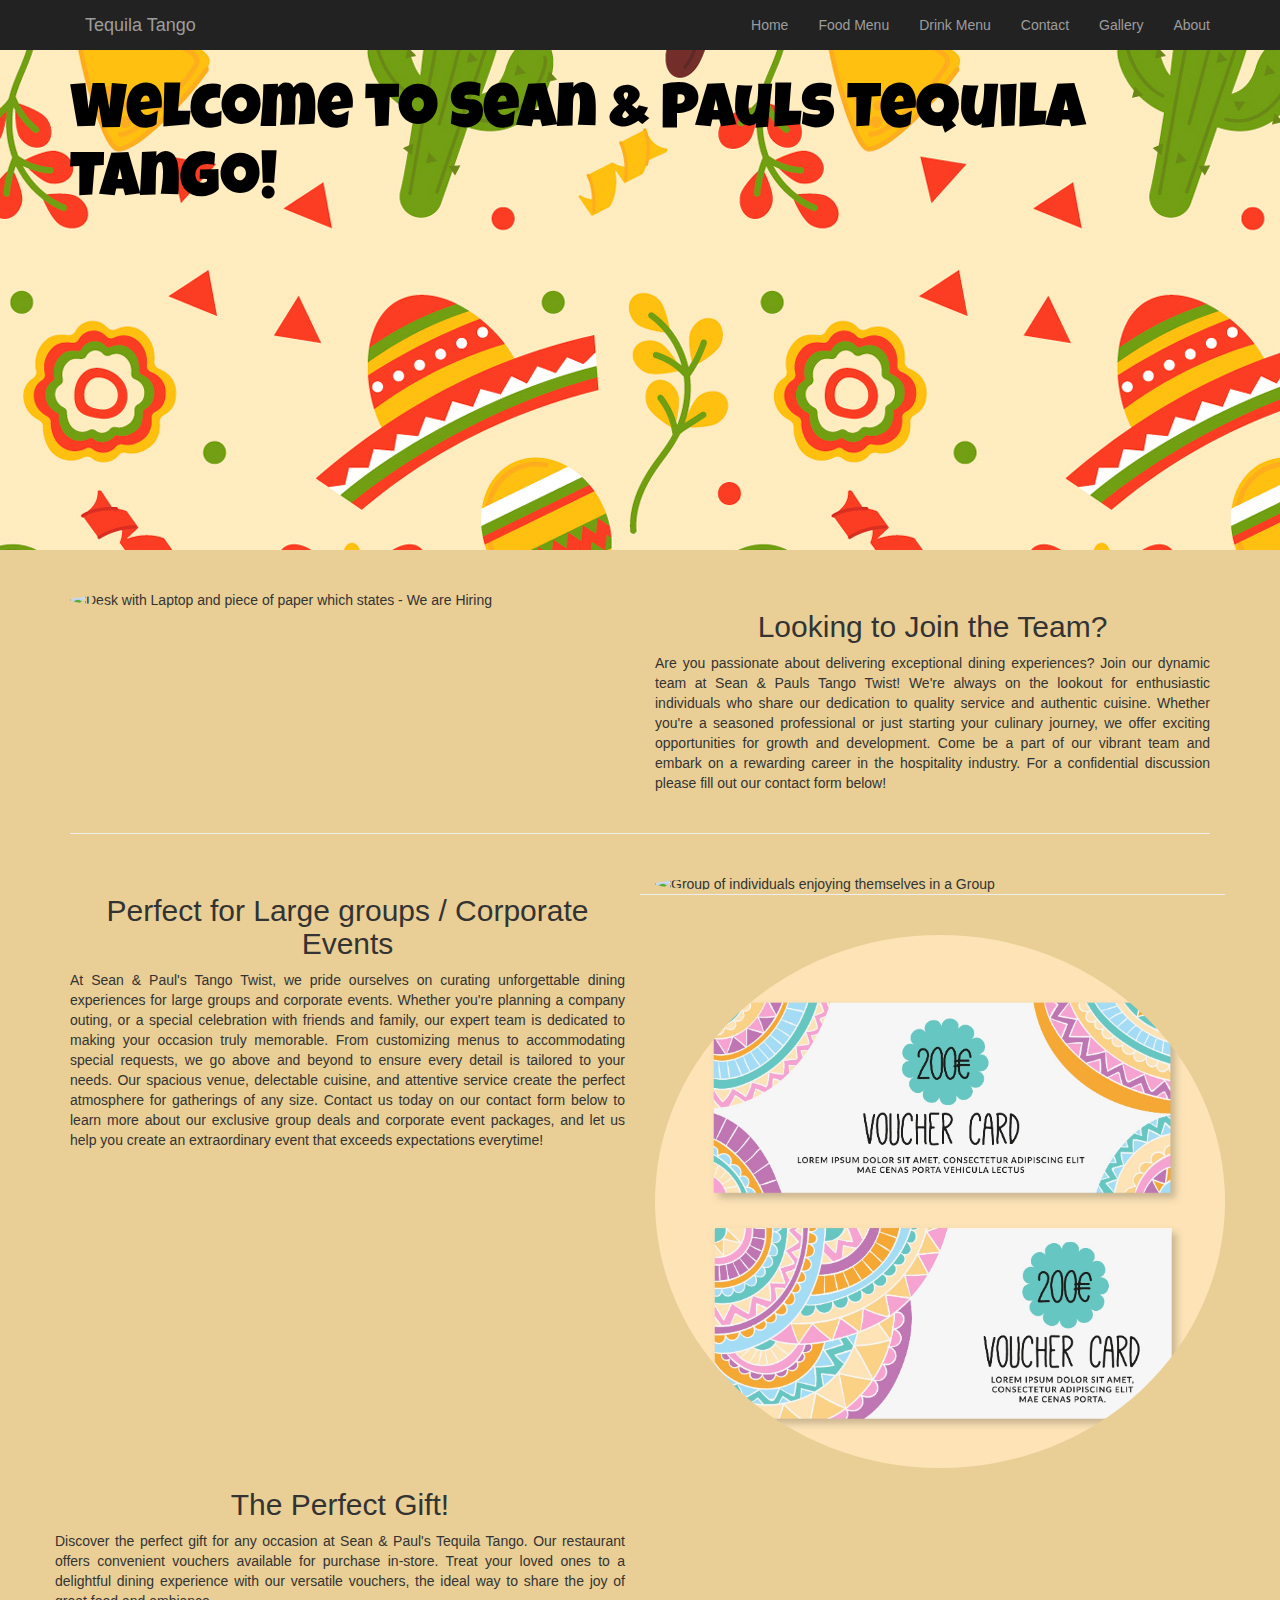
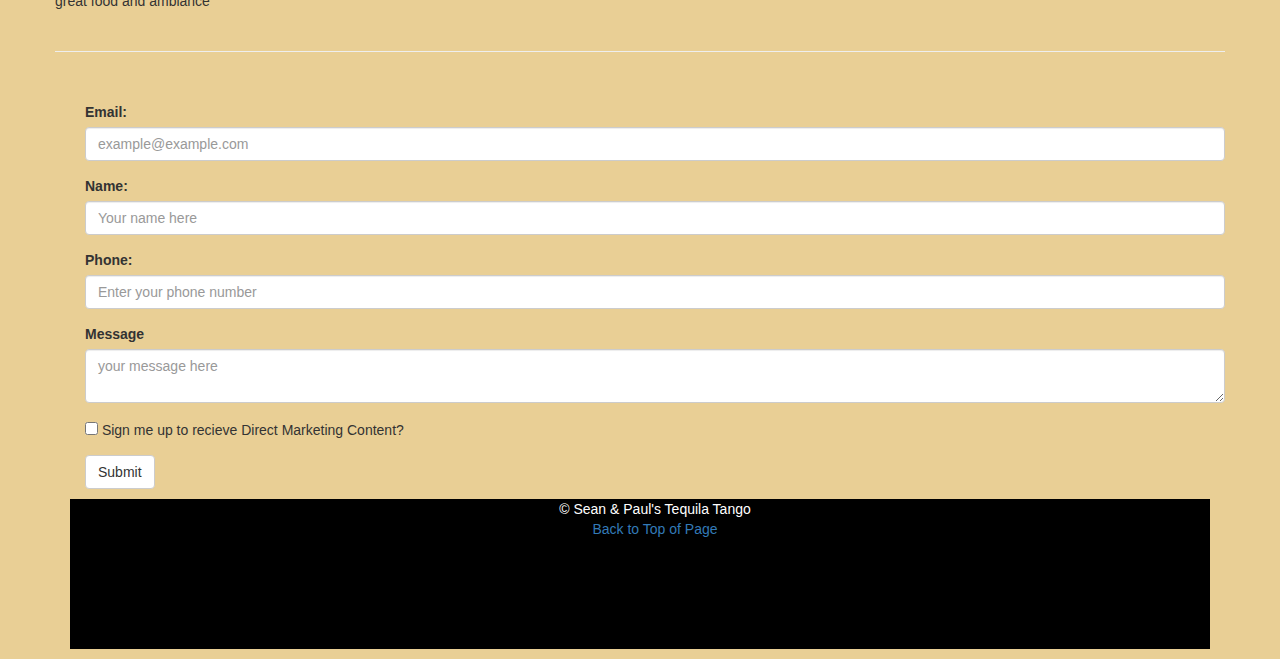
==== index.html @ deeb533d "tagline changes" ====
<!DOCTYPE html>
<html lang="en">

<head>
    <meta charset="UTF-8">
    <meta name="viewport" content="width=device-width, initial-scale=1.0">
    <link rel="stylesheet" href="https://cdn.jsdelivr.net/npm/bootstrap@3.3.7/dist/css/bootstrap.min.css">
    <link rel="stylesheet" href="style/style.css" />
	<link href="https://fonts.googleapis.com/css2?family=Fugaz+One&family=Luckiest+Guy&display=swap" rel="stylesheet">

    <title> Mexican Restaurant</title>
        
</head>



<body>
    <div class="navbar-static-top navbar-inverse" id="home">

        <div class="container">

            <div class="navbar-brand">

                <!-- We use "#" so that the page does not reload when we clink a link -->
                <!-- <a href="index.html" --> Tequila Tango

            </div>

            <button class="navbar-toggle" data-toggle="collapse" data-target=".navHeaderCollapse">
                <span class="sr-only">Toggle navigation</span>
                <span class="icon-bar"></span>
                <span class="icon-bar"></span>
                <span class="icon-bar"></span>
            
            </button>

            <div class="collapse navbar-collapse navHeaderCollapse">
                <!--Collapses menu - mobile view -->

                <ul class="nav navbar-nav navbar-right">

                    <li><a href="index.html">Home</a></li>
                    <li><a href="food-menu.html">Food Menu</a></li>
                    <li><a href="drink-menu.html">Drink Menu</a></li>
                    <li><a href="#contact">Contact</a></li>
                    <li><a href="gallery.html">Gallery</a></li>
                    <li><a href="about.html">About</a></li>


                </ul>

            </div>
        </div>



    </div>

    <div class="jumbotron">
        <div class="container">
            <h1>Welcome to Sean & Pauls Tequila Tango! </h1>
            <p></p>
            <!-- <p><a href="https://github.com/PMM217" target="_blank" class="btn btn-primary btn-lg">GitHub</a></p>  -->
        </div>
    </div>


    <div class="alt1 padding">

        <!-- <div class="container">
            <div class="row">

                <div class="col-md-4">

                    <h2 class="text-center">ColumnOne</h2>
                    <p class="text-justify"> Lorem ipsum dolor sit amet consectetur adipisicing elit. Voluptas sint cum
                        assumenda nostrum optio. Dolore sapiente suscipit voluptates repellat voluptatem perspiciatis
                        iusto? Magni molestiae, accusamus qui praesentium illum soluta assumenda.</p>
                    <a href="#" class="btn btn-default"> Tell me more..</a>

                </div>

                <div class="col-md-4">

                    <h2 class="text-center">ColumnTwo</h2>
                    <p class="text-justify">Lorem ipsum dolor sit amet consectetur adipisicing elit. Pariatur doloribus
                        iste ducimus, commodi animi maiores ipsum adipisci labore cupiditate, iusto maxime nostrum hic
                        suscipit omnis. Ratione necessitatibus ipsam ut illo?</p>
                    <a href="#" class="btn btn-default"> Tell me more..</a>

                </div>

                <div class="col-md-4">

                    <h2 class="text-center">ColumnThree</h2>
                    <p class="text-justify">Lorem ipsum dolor, sit amet consectetur adipisicing elit. Sapiente, pariatur
                        fugit optio nobis tenetur alias! Earum adipisci iste praesentium provident cupiditate, dolorem
                        quisquam libero, ab facilis impedit possimus quia error.</p>
                    <a href="#" class="btn btn-default"> Tell me more..</a>

                </div>

            </div> -->

        <div class="container">
            <!-- image gallery -->

            <div class="row padding">

                <div class="col-md-6">
                    <div class="image-container">

                    <img src="Img/1.png" class="img-circle img-responsive" alt="Desk with Laptop and piece of paper which states - We are Hiring" onclick="showText(1)" />
                    <div class="image-text" id="text1">Desk with Laptop and piece of paper which states - We are Hiring</div>
                    <script src="js/showText.js"></script>
                    
                    <!-- alt should be always added for SEO + Assessibilty -->
                </div>
         </div>

                <div class="col-md-6">
                    <h2 class="text-center">Looking to Join the Team?</h2>
                    <p class="text-justify">Are you passionate about delivering exceptional dining experiences? Join
                        our dynamic team at Sean & Pauls Tango Twist! We're always on the lookout for enthusiastic
                        individuals who share
                        our dedication to quality service and authentic cuisine. Whether you're a seasoned professional
                        or just starting your culinary journey, we offer exciting opportunities for growth and
                        development. Come be a part of our vibrant team and embark on a rewarding career in the
                        hospitality industry. For a confidential discussion please fill out our contact form below! </p>

                </div>
            </div>
            <hr />


            <div class="row padding">
                <div class="col-md-6">
                    <h2 class="text-center"> Perfect for Large groups / Corporate Events</h2>

                    <p class="text-justify">At Sean & Paul's Tango Twist, we pride ourselves on curating unforgettable
                        dining experiences
                        for large groups and corporate events. Whether you're planning a company outing, or a special
                        celebration with friends and family, our expert team is dedicated to making
                        your occasion truly memorable. From customizing menus to accommodating special requests, we go
                        above and beyond to ensure every detail is tailored to your needs. Our spacious venue,
                        delectable cuisine, and attentive service create the perfect atmosphere for gatherings of any
                        size. Contact us today on our contact form below to learn more about our exclusive group deals
                        and corporate event
                        packages, and let us help you create an extraordinary event that exceeds expectations everytime!
                    </p>

                </div>


                <div class="col-md-6">
                    <div class="image-container">
					<img src="Img/people.png" class="img-circle img-responsive" alt="Group of individuals enjoying themselves in a Group" onclick="showText(2)"/>
					<div class="image-text" id="text2">Group of individuals enjoying themselves in a Group</div>
                    <script src="js/showText.js"></script>


                </div>
            </div>

            <hr />

            <div class="row padding">

				<div class="col-md-6">
					<div class="image-container">
                    <img src="Img/3.png" class="img-circle img-responsive" alt="Photograph of our Personalised Voucher" onclick="showText(3)"/>
					<div class="image-text" id="text3">Photograph of our Personalised Voucher</div>
                    <script src="js/showText.js"></script>
					
                </div>
			
			</div>

                <div class="col-md-6">
                    <h2 class="text-center">The Perfect Gift!</h2>
                    <p class="text-justify">Discover the perfect gift for any occasion at Sean & Paul's Tequila Tango. Our restaurant
                        offers convenient vouchers available for purchase in-store. Treat your loved ones to a
                        delightful dining experience with our versatile vouchers, the ideal way to share the joy of
                        great food and ambiance</p>



                </div>

            </div>

            <hr />


        </div>


        <div class="container padding" id="contact">

            <form role="form" onsubmit="return validateForm();">

                <!-- Class form group seperates everything and presents it in a nice manner -->
                <!-- allows someone with screen reader to jump directly to contact form using their keyboard - great for asseccibility purposes -->

                <div class="form-group">

                    <label for="email">Email:</label>
                    <input type="email" class="form-control" id="email" name="email"
                        placeholder="example@example.com" />
                    <span id="emailError" class="text-danger"></span>

                </div>

                <div class="form-group">
                    <label for="name">Name:</label>
                    <input type="text" class="form-control" id="name" name="name" placeholder="Your name here" />
                    <span id="nameError" class="text-danger"></span>

                </div>
                
                <div class="form-group">
                    <label for="phone">Phone:</label>
                    <input type="tel" class="form-control" id="phone" name="phone" placeholder="Enter your phone number" />
                    <span id="phoneError" class="text-danger"></span>
                </div>

                <div class="form-group">
                    <label for="message">Message</label>
                    <textarea class="form-control" name="message" id="message"
                        placeholder="your message here"></textarea>
                    <span id="messageError" class="text-danger"></span>

                </div>
                <div class="form-group">
                    <input type="checkbox" /> Sign me up to recieve Direct Marketing Content?
                </div>
                <button type="Submit" class="btn btn-default">Submit</button>


            </form>


        </div>


        <div class="alt2">

            <div class="container">

                <footer> &copy; Sean & Paul's Tequila Tango<br /><a href="#home">Back to Top of Page</a></footer>

            </div>

        </div>

        <script src="https://code.jquery.com/jquery-3.5.1.min.js"></script>
        <script src="https://maxcdn.bootstrapcdn.com/bootstrap/3.3.7/js/bootstrap.min.js"
                integrity="sha384-Tc5IQib027qvyjSMfHjOMaLkfuWVxZxUPnCJA7l2mCWNIpG9mGCD8wGNIcPD7Txa" crossorigin="anonymous">
        </script>
        <!-- <script src=>"https://code.jquery.com/jquery-1.12.4.min.js"</script>    Smooth Scrolling did not work with this version -->

        <!-- <script src="https://maxcdn.bootstrapcdn.com/bootstrap/3.3.7/js/bootstrap.min.js"></script> -->


        <!--  wrap smooth scrolling script inside a document ready function. This ensures that the script runs after the DOM has fully loaded: -->

        <!-- //Smooth scrolling script here    -->
        <script>
            $(document).ready(function () {});

            // https://css-tricks.com/snippets/jquery/smooth-scrolling/

            // Select all links with hashes
            $('a[href*="#"]')
                // Remove links that don't actually link to anything
                .not('[href="#"]')
                .not('[href="#0"]')
                .click(function (event) {
                    // On-page links
                    if (
                        location.pathname.replace(/^\//, '') == this.pathname.replace(/^\//, '') &&
                        location.hostname == this.hostname
                    ) {
                        // Figure out element to scroll to
                        var target = $(this.hash);
                        target = target.length ? target : $('[name=' + this.hash.slice(1) + ']');
                        // Does a scroll target exist?
                        if (target.length) {
                            // Only prevent default if animation is actually gonna happen
                            event.preventDefault();
                            $('html, body').animate({
                                scrollTop: target.offset().top
                            }, 1000, function () {
                                // Callback after animation
                                // Must change focus!
                                var $target = $(target);
                                $target.focus();
                                if ($target.is(":focus")) { // Checking if the target was focused
                                    return false;
                                } else {
                                    $target.attr('tabindex',
                                        '-1'); // Adding tabindex for elements not focusable
                                    $target.focus(); // Set focus again
                                };
                            });
                        }
                    }
                });
            
              </script>


</body>

<script src="js/validateForm.js"></script> 


</html>
---- style/style.css ----
.jumbotron{

background-image: url('../Img/homepageBackground.jpg');
background-attachment:fixed;
min-height:500px;
margin-bottom:0px;
font-family: "Luckiest Guy", cursive;
font-weight: 400;
font-style: normal;
color: black;
background-color: rgba(255, 255, 255, 0.6); 
padding: 10px;

}

.alt1{

    background: #e9cf95;
    min-height: 400px;

}

.padding{
    padding-top:20px;
    padding-bottom: 10px;

}

.alt2{

background:#000000;
min-height:150px;
color:#fff;
text-align:center;

}

.button {
  background-color: DodgerBlue;
  border: none;
  color: white;
  padding: 50px 100px;
  text-align: center;
  text-decoration: none;
  display: inline-block;
  margin: 60px 90px;
  cursor: pointer;
  font-size: 32px;
}

.carousel {
    background-color: #e9cf95;
}

.carousel-caption p{
  font-family: "Fugaz One", sans-serif;
  font-weight: 400;
  font-style: normal;
  color: black;
  background-color: rgba(255, 255, 255, 0.6); 
  padding: 10px;
}

.carousel-caption h3{
  font-family: "Fugaz One", sans-serif;
  font-weight: 400;
  font-style: normal;
  color: black;
  background-color: rgba(255, 255, 255, 0.6); 
  padding: 10px;
}

/* CSS code for positioning text over images */
.image-container {
  position: relative;
  overflow: hidden;
}

.image-text {
  display: none; /* Initially hide text */
  position: absolute;
  top: 50%;
  left: 50%;
  transform: translate(-50%, -50%);
  text-align: center;
  color: white; /* Text color */
  background-color: rgba(0, 0, 0, 0.7); /* Background color with transparency */
  padding: 20px;
  width: 80%; /* Adjust the width as needed */
}
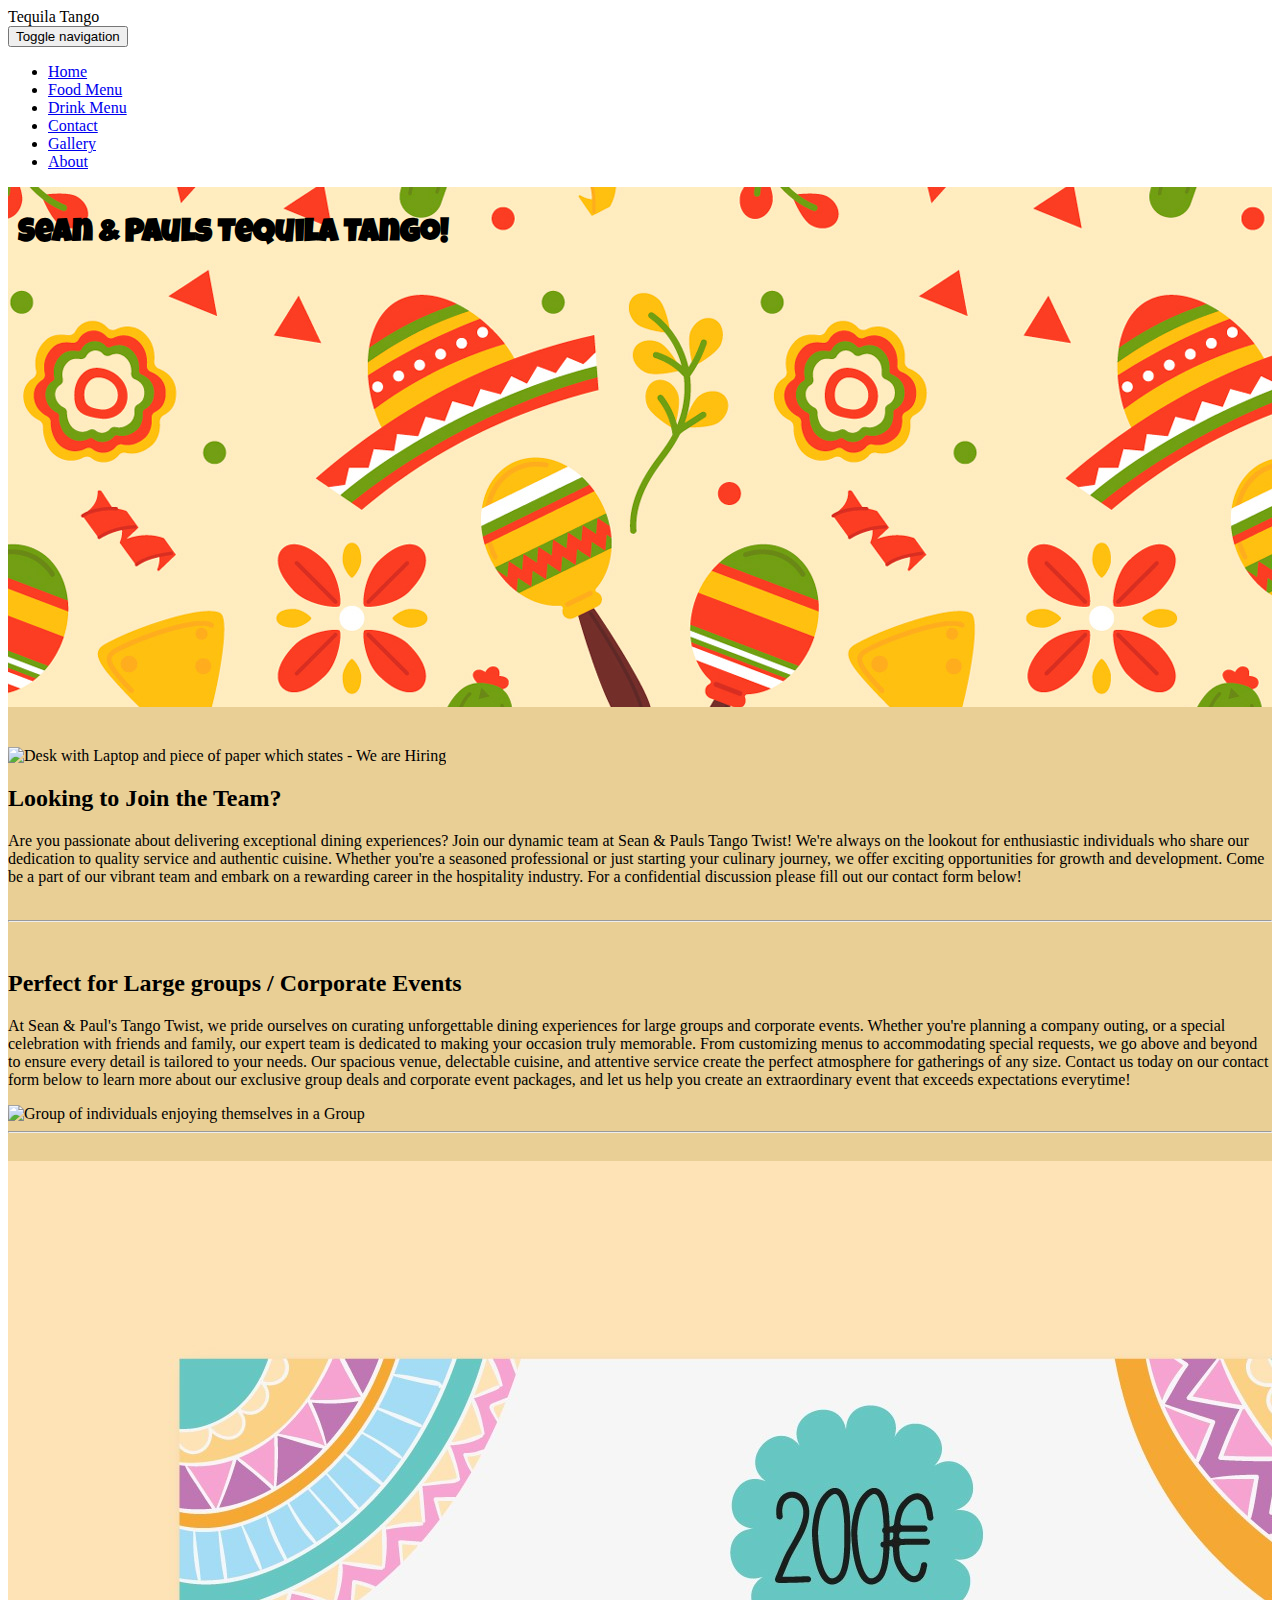
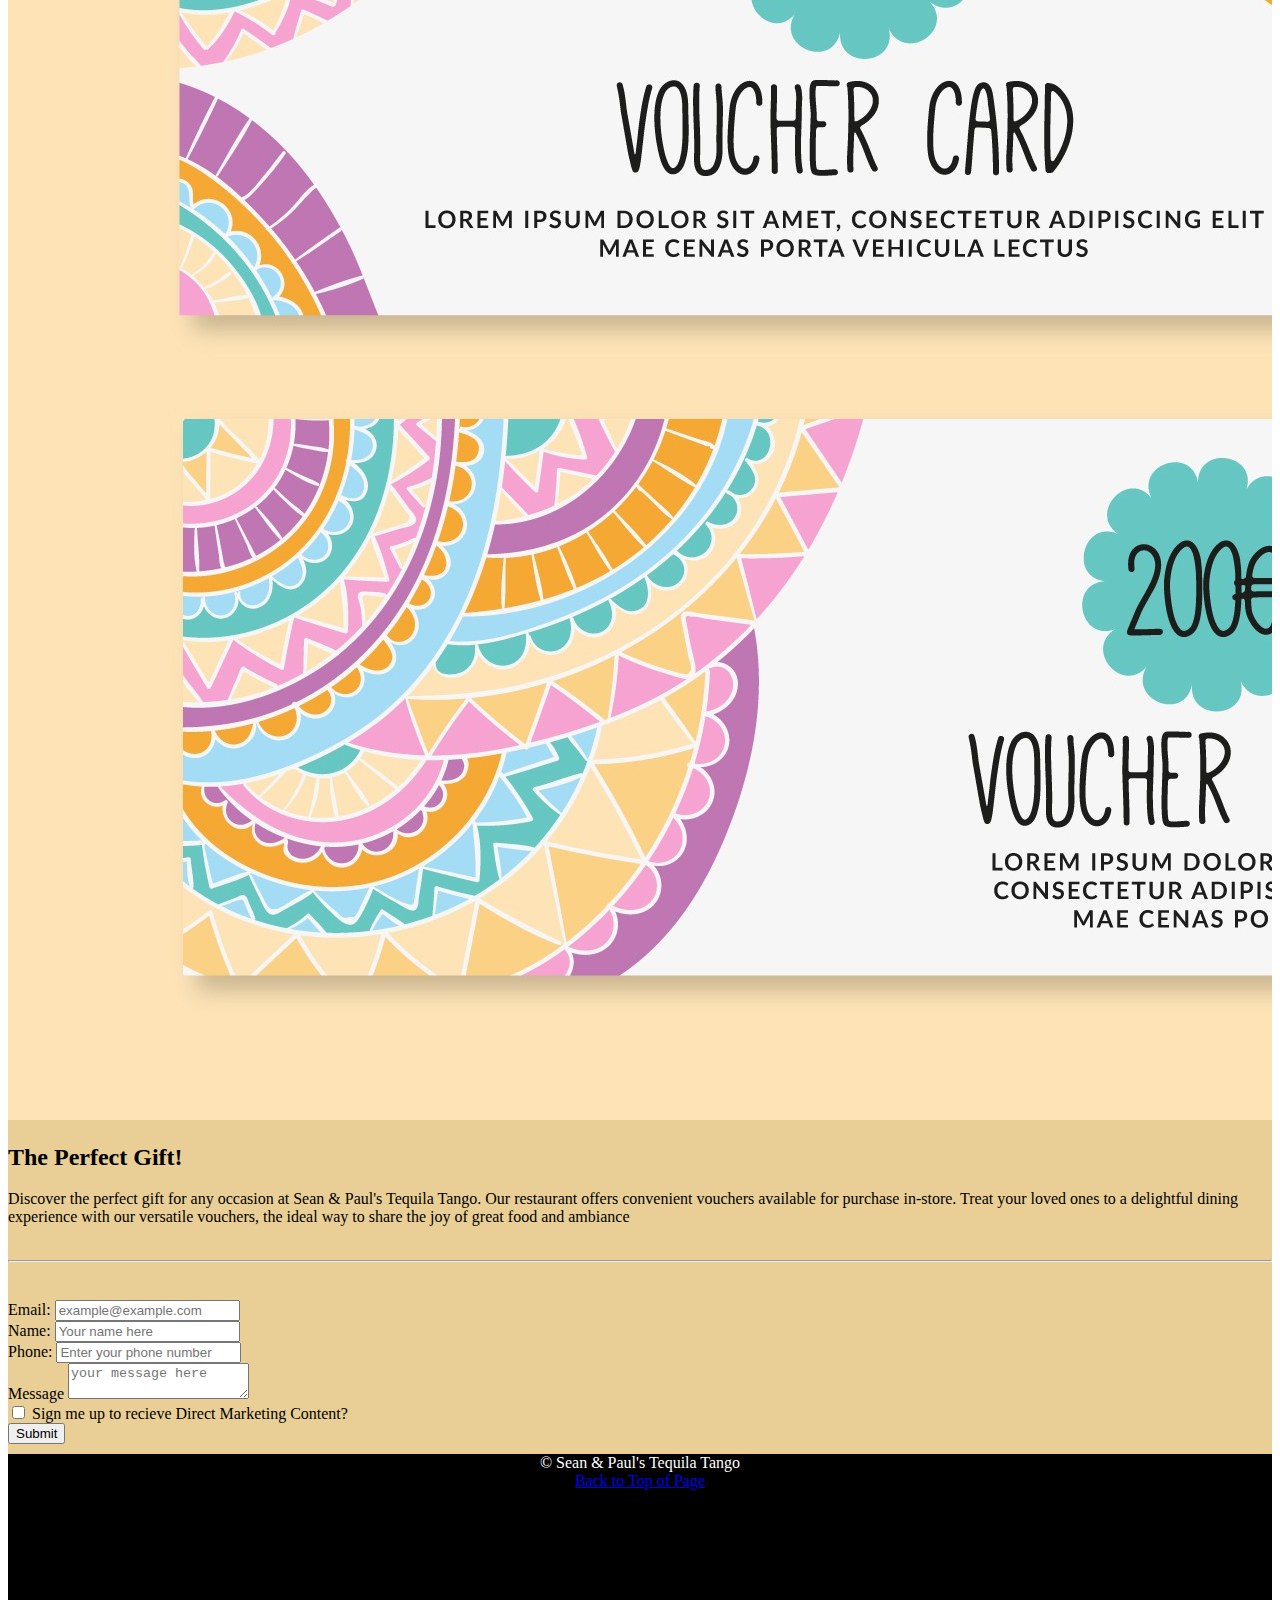
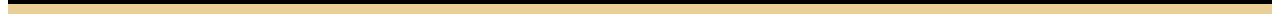
==== commit e2b3f968: "SEO updates for index" ====
--- a/index.html
+++ b/index.html
@@ -4,7 +4,8 @@
 <head>
     <meta charset="UTF-8">
     <meta name="viewport" content="width=device-width, initial-scale=1.0">
-    <link rel="stylesheet" href="https://cdn.jsdelivr.net/npm/bootstrap@3.3.7/dist/css/bootstrap.min.css">
+    <meta name="description" content="the home page of our Mexican restaurant with links to menu offerings and images"
+	<link rel="stylesheet" href="https://cdn.jsdelivr.net/npm/bootstrap@3.3.7/dist/css/bootstrap.min.css">
     <link rel="stylesheet" href="style/style.css" />
 	<link href="https://fonts.googleapis.com/css2?family=Fugaz+One&family=Luckiest+Guy&display=swap" rel="stylesheet">
 
@@ -58,7 +59,7 @@
 
     <div class="jumbotron">
         <div class="container">
-            <h1>Welcome to Sean & Pauls Tequila Tango! </h1>
+            <h1>Sean & Pauls Tequila Tango! </h1>
             <p></p>
             <!-- <p><a href="https://github.com/PMM217" target="_blank" class="btn btn-primary btn-lg">GitHub</a></p>  -->
         </div>
@@ -66,41 +67,6 @@
 
 
     <div class="alt1 padding">
-
-        <!-- <div class="container">
-            <div class="row">
-
-                <div class="col-md-4">
-
-                    <h2 class="text-center">ColumnOne</h2>
-                    <p class="text-justify"> Lorem ipsum dolor sit amet consectetur adipisicing elit. Voluptas sint cum
-                        assumenda nostrum optio. Dolore sapiente suscipit voluptates repellat voluptatem perspiciatis
-                        iusto? Magni molestiae, accusamus qui praesentium illum soluta assumenda.</p>
-                    <a href="#" class="btn btn-default"> Tell me more..</a>
-
-                </div>
-
-                <div class="col-md-4">
-
-                    <h2 class="text-center">ColumnTwo</h2>
-                    <p class="text-justify">Lorem ipsum dolor sit amet consectetur adipisicing elit. Pariatur doloribus
-                        iste ducimus, commodi animi maiores ipsum adipisci labore cupiditate, iusto maxime nostrum hic
-                        suscipit omnis. Ratione necessitatibus ipsam ut illo?</p>
-                    <a href="#" class="btn btn-default"> Tell me more..</a>
-
-                </div>
-
-                <div class="col-md-4">
-
-                    <h2 class="text-center">ColumnThree</h2>
-                    <p class="text-justify">Lorem ipsum dolor, sit amet consectetur adipisicing elit. Sapiente, pariatur
-                        fugit optio nobis tenetur alias! Earum adipisci iste praesentium provident cupiditate, dolorem
-                        quisquam libero, ab facilis impedit possimus quia error.</p>
-                    <a href="#" class="btn btn-default"> Tell me more..</a>
-
-                </div>
-
-            </div> -->
 
         <div class="container">
             <!-- image gallery -->
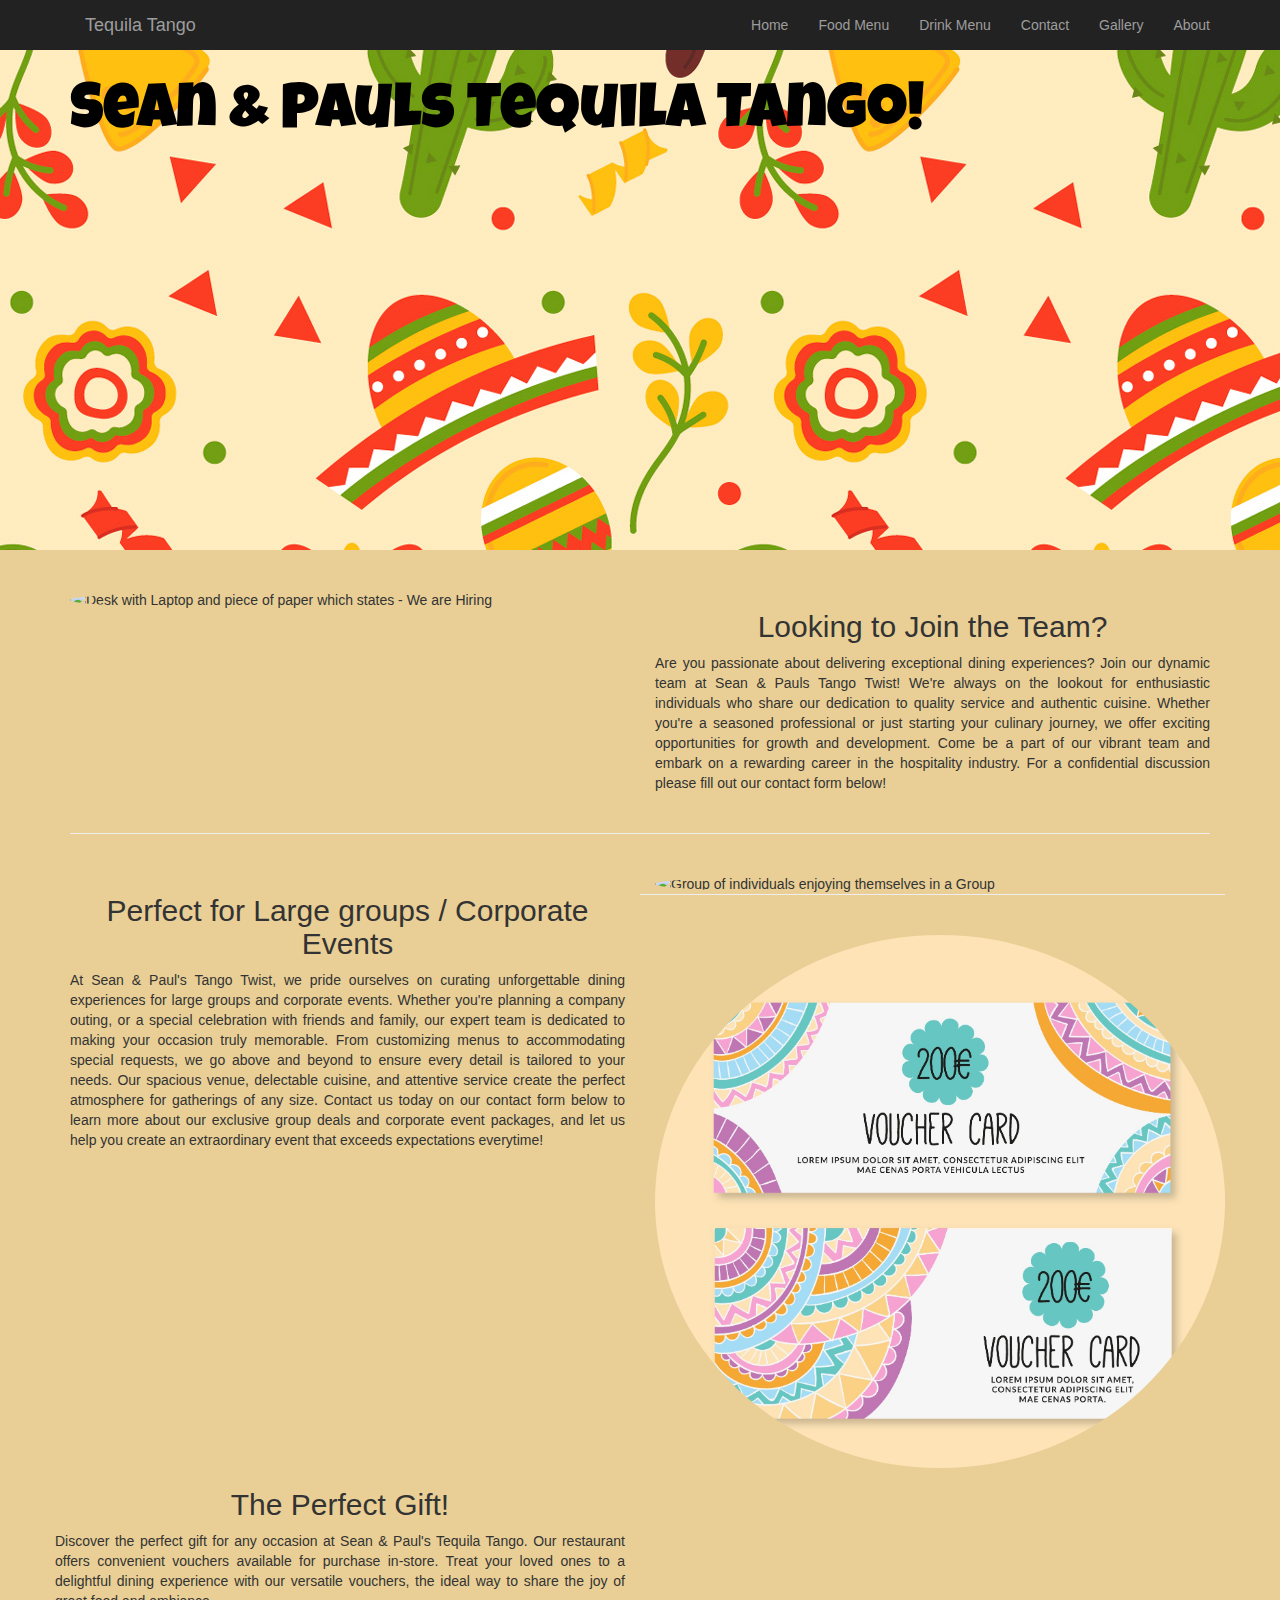
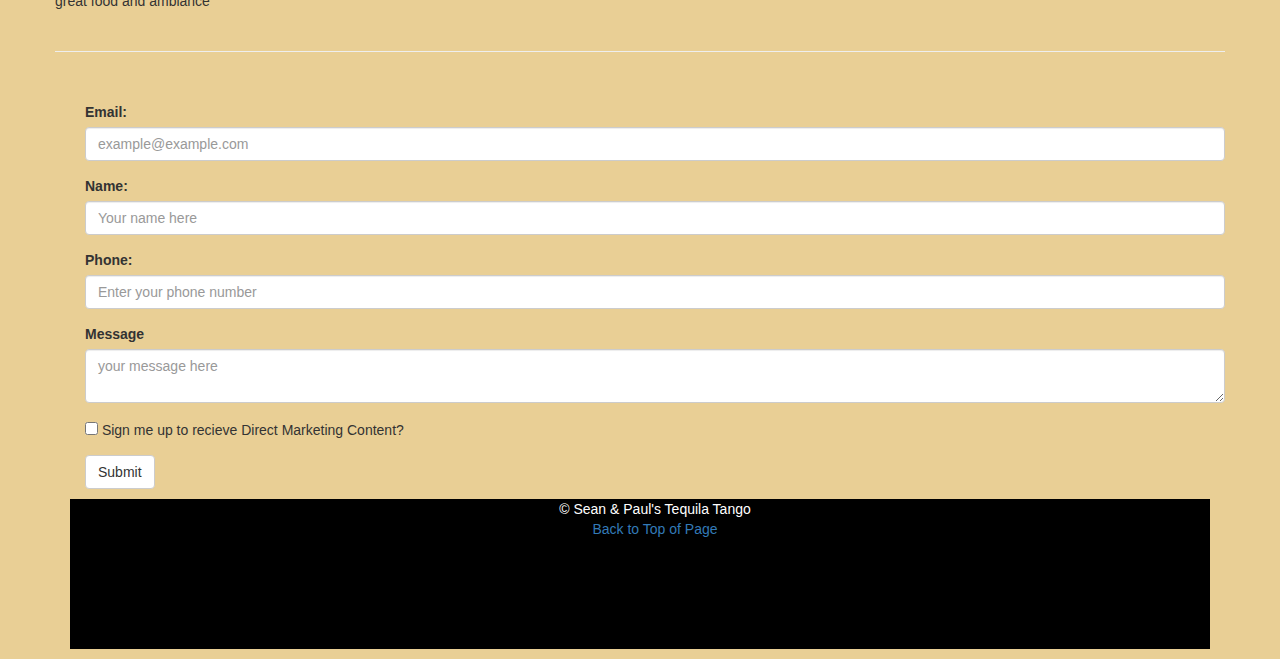
==== commit 48b6150d: "Update index page for SEO" ====
--- a/index.html
+++ b/index.html
@@ -4,7 +4,7 @@
 <head>
     <meta charset="UTF-8">
     <meta name="viewport" content="width=device-width, initial-scale=1.0">
-    <meta name="description" content="the home page of our Mexican restaurant with links to menu offerings and images"
+    <meta name="description" content="this is the home page for the mexican restaurant with links to menus and images">
 	<link rel="stylesheet" href="https://cdn.jsdelivr.net/npm/bootstrap@3.3.7/dist/css/bootstrap.min.css">
     <link rel="stylesheet" href="style/style.css" />
 	<link href="https://fonts.googleapis.com/css2?family=Fugaz+One&family=Luckiest+Guy&display=swap" rel="stylesheet">
@@ -61,7 +61,6 @@
         <div class="container">
             <h1>Sean & Pauls Tequila Tango! </h1>
             <p></p>
-            <!-- <p><a href="https://github.com/PMM217" target="_blank" class="btn btn-primary btn-lg">GitHub</a></p>  -->
         </div>
     </div>
 
